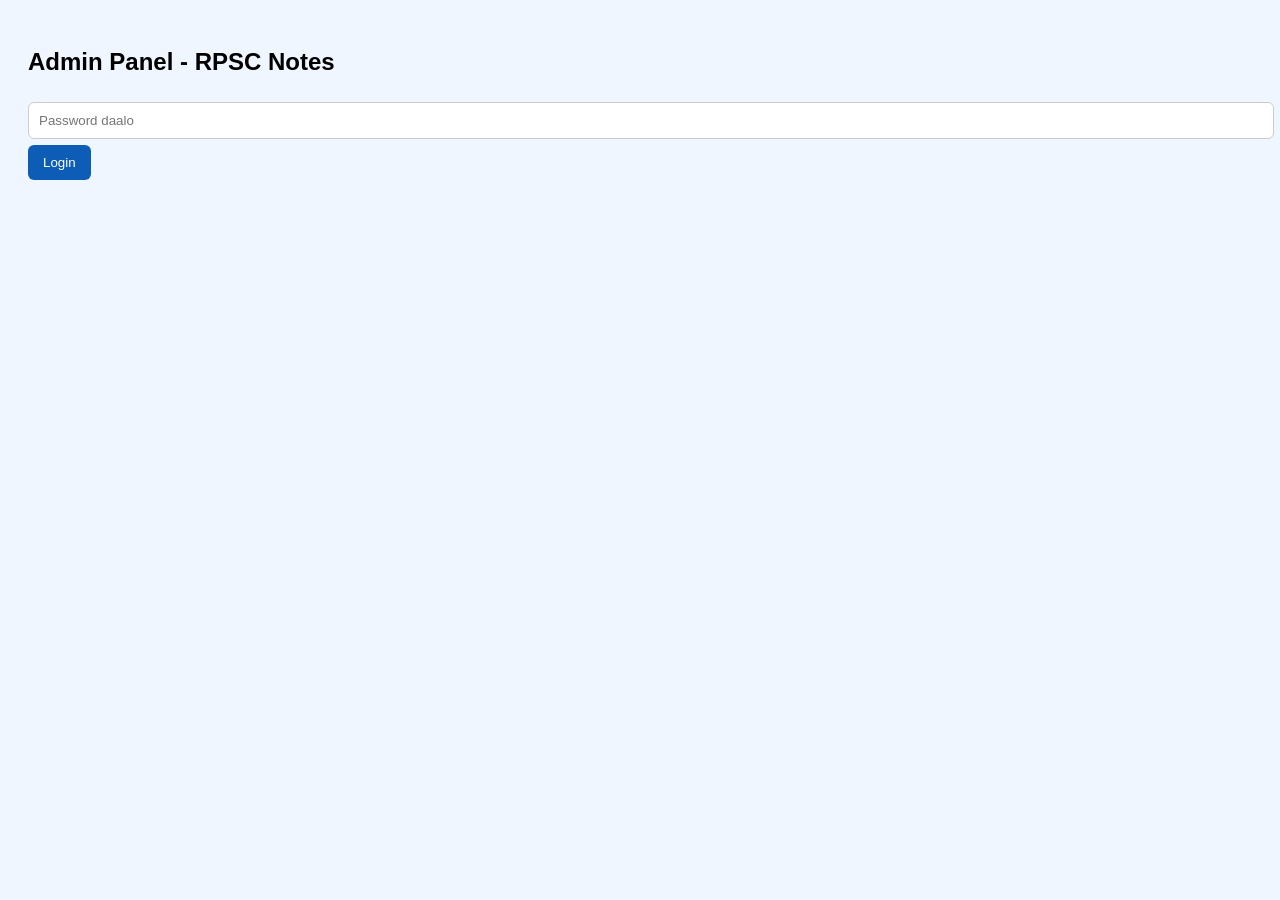
==== admin.html @ 4daaa354 "uplod" ====
<!DOCTYPE html>
<html>
<head>
<title>Admin - RPSC Notes</title>
<meta name="viewport" content="width=device-width, initial-scale=1">
<style>
body{font-family:Arial; padding:20px; background:#f0f6ff}
.box{background:white; padding:15px; border-radius:10px; margin-bottom:15px}
input,textarea{width:100%; padding:10px; margin:6px 0; border:1px solid #ccc; border-radius:6px}
button{padding:10px 15px; background:#0d5cb6; color:white; border:none; border-radius:6px; cursor:pointer}
.card{border:1px solid #ddd; padding:10px; border-radius:8px; margin:8px 0}
</style>
</head>
<body>
<h2>Admin Panel - RPSC Notes</h2>
<div id="login">
  <input type="password" id="pass" placeholder="Password daalo">
    <button onclick="checkPass()">Login</button>
    </div>

    <div id="panel" style="display:none">
      <div class="box">
          <h3>Naya Notes Add Karo</h3>
              <input id="tag" placeholder="Tag - ex: Rajasthan GK">
                  <input id="title" placeholder="Title - ex: Rajasthan History Notes">
                      <textarea id="desc" placeholder="Description"></textarea>
                          <input id="link" placeholder="PDF Link (Google Drive)">
                              <button onclick="addNote()">Add / Save</button>
                                </div>
                                  <div id="list"></div>
                                    <button onclick="clearAll()" style="background:red; margin-top:20px">Sab Delete</button>
                                    </div>

                                    <script>
                                    let notes = JSON.parse(localStorage.getItem('rpsc_notes') || '[]');
                                    function checkPass(){
                                      if(document.getElementById('pass').value === 'rpsc123'){ // password change kar sakte ho
                                          document.getElementById('login').style.display='none';
                                              document.getElementById('panel').style.display='block';
                                                  showList();
                                                    } else alert('Galat Password');
                                                    }
                                                    function addNote(){
                                                      let n = {
                                                          tag: document.getElementById('tag').value,
                                                              title: document.getElementById('title').value,
                                                                  desc: document.getElementById('desc').value,
                                                                      link: document.getElementById('link').value
                                                                        };
                                                                          if(!n.title) return alert('Title likho');
                                                                            notes.unshift(n);
                                                                              localStorage.setItem('rpsc_notes', JSON.stringify(notes));
                                                                                showList();
                                                                                  document.getElementById('title').value=''; document.getElementById('desc').value='';
                                                                                  }
                                                                                  function showList(){
                                                                                    let html='';
                                                                                      notes.forEach((x,i)=>{
                                                                                          html+=`<div class="card"><b>${x.title}</b> - ${x.tag} <button onclick="del(${i})" style="float:right;background:red">Delete</button></div>`;
                                                                                            });
                                                                                              document.getElementById('list').innerHTML = html;
                                                                                              }
                                                                                              function del(i){ notes.splice(i,1); localStorage.setItem('rpsc_notes', JSON.stringify(notes)); showList(); }
                                                                                              function clearAll(){ if(confirm('Sab delete?')){ localStorage.removeItem('rpsc_notes'); notes=[]; showList(); } }
                                                                                              </script>
                                                                                              </body>
                                                                                              </html>
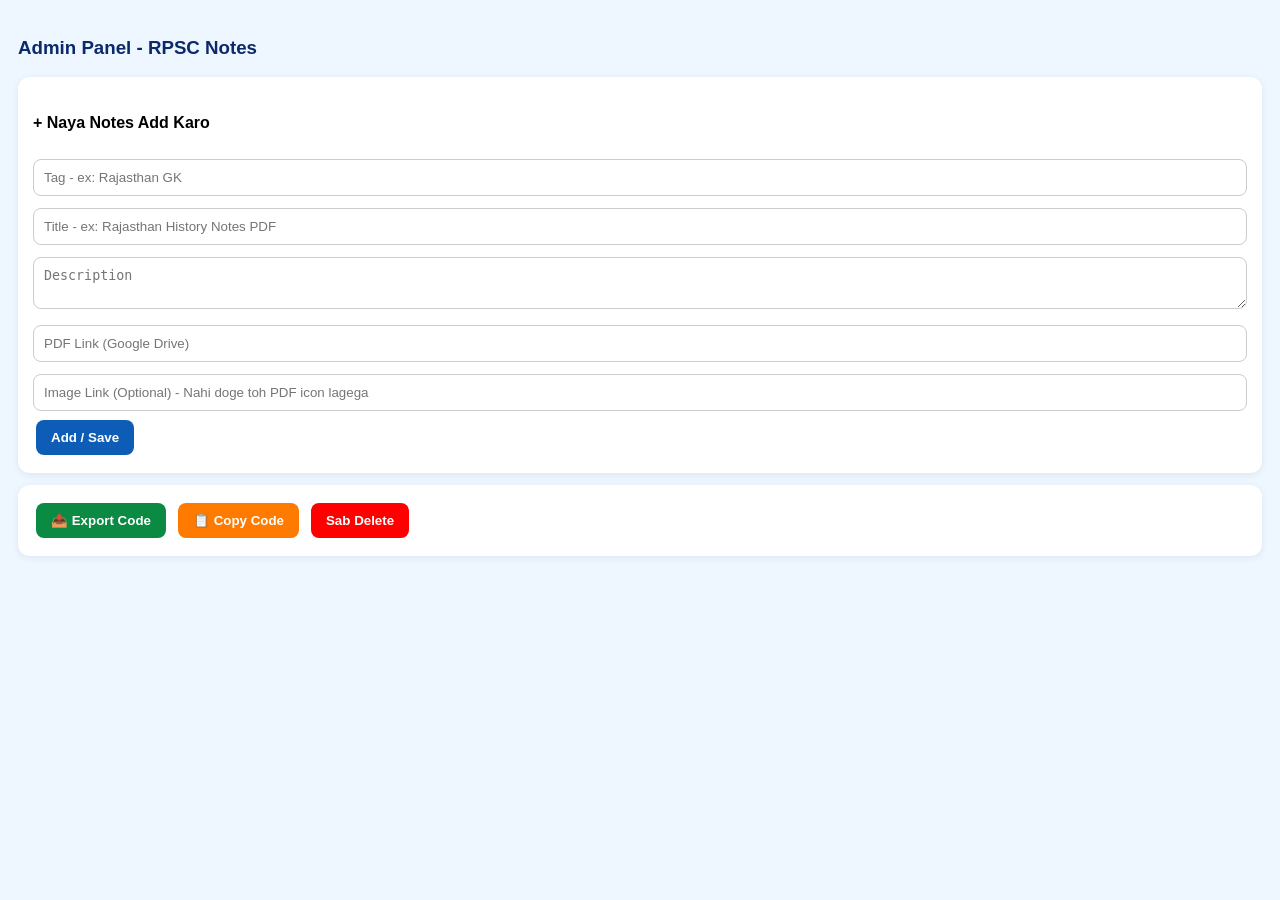
==== commit 70628642: "Revamp admin panel with new features and styles Updated the admin panel layout and functionality wit" ====
--- a/admin.html
+++ b/admin.html
@@ -1,67 +1,43 @@
 <!DOCTYPE html>
 <html>
 <head>
+<meta charset="UTF-8">
+<meta name="viewport" content="width=device-width, initial-scale=1">
 <title>Admin - RPSC Notes</title>
-<meta name="viewport" content="width=device-width, initial-scale=1">
 <style>
-body{font-family:Arial; padding:20px; background:#f0f6ff}
-.box{background:white; padding:15px; border-radius:10px; margin-bottom:15px}
-input,textarea{width:100%; padding:10px; margin:6px 0; border:1px solid #ccc; border-radius:6px}
-button{padding:10px 15px; background:#0d5cb6; color:white; border:none; border-radius:6px; cursor:pointer}
-.card{border:1px solid #ddd; padding:10px; border-radius:8px; margin:8px 0}
+body{background:#eef6ff;padding:10px;font-family:Arial}
+.box{background:#fff;padding:15px;border-radius:12px;margin-bottom:12px;box-shadow:0 2px 8px #0001}
+input,textarea{width:100%;padding:10px;margin:6px 0;border:1px solid #ccc;border-radius:8px;box-sizing:border-box}
+button{padding:10px 15px;background:#0d5cb6;color:#fff;border:none;border-radius:8px;font-weight:bold;cursor:pointer;margin:3px}
+.btn-green{background:#0a8a42}
+.btn-orange{background:#ff7a00}
+.btn-red{background:red}
+#exportBox{display:none;background:#f0f8ff;border:1.5px dashed #0d5cb6;padding:12px;border-radius:10px;margin-top:10px}
+#exportCode{width:100%;height:150px;font-size:11px;font-family:monospace}
+.card{border:1px solid #ddd;padding:8px;margin:5px 0;border-radius:8px;display:flex;justify-content:space-between;align-items:center;font-size:13px}
 </style>
 </head>
 <body>
-<h2>Admin Panel - RPSC Notes</h2>
-<div id="login">
-  <input type="password" id="pass" placeholder="Password daalo">
-    <button onclick="checkPass()">Login</button>
-    </div>
+<h3 style="color:#0a2a6b">Admin Panel - RPSC Notes</h3>
 
-    <div id="panel" style="display:none">
-      <div class="box">
-          <h3>Naya Notes Add Karo</h3>
-              <input id="tag" placeholder="Tag - ex: Rajasthan GK">
-                  <input id="title" placeholder="Title - ex: Rajasthan History Notes">
-                      <textarea id="desc" placeholder="Description"></textarea>
-                          <input id="link" placeholder="PDF Link (Google Drive)">
-                              <button onclick="addNote()">Add / Save</button>
-                                </div>
-                                  <div id="list"></div>
-                                    <button onclick="clearAll()" style="background:red; margin-top:20px">Sab Delete</button>
-                                    </div>
+<div class="box">
+<h4> + Naya Notes Add Karo</h4>
+<input id="tag" placeholder="Tag - ex: Rajasthan GK">
+<input id="title" placeholder="Title - ex: Rajasthan History Notes PDF">
+<textarea id="desc" placeholder="Description"></textarea>
+<input id="link" placeholder="PDF Link (Google Drive)">
+<input id="img" placeholder="Image Link (Optional) - Nahi doge toh PDF icon lagega">
+<button onclick="add()">Add / Save</button>
+</div>
 
-                                    <script>
-                                    let notes = JSON.parse(localStorage.getItem('rpsc_notes') || '[]');
-                                    function checkPass(){
-                                      if(document.getElementById('pass').value === 'rpsc123'){ // password change kar sakte ho
-                                          document.getElementById('login').style.display='none';
-                                              document.getElementById('panel').style.display='block';
-                                                  showList();
-                                                    } else alert('Galat Password');
-                                                    }
-                                                    function addNote(){
-                                                      let n = {
-                                                          tag: document.getElementById('tag').value,
-                                                              title: document.getElementById('title').value,
-                                                                  desc: document.getElementById('desc').value,
-                                                                      link: document.getElementById('link').value
-                                                                        };
-                                                                          if(!n.title) return alert('Title likho');
-                                                                            notes.unshift(n);
-                                                                              localStorage.setItem('rpsc_notes', JSON.stringify(notes));
-                                                                                showList();
-                                                                                  document.getElementById('title').value=''; document.getElementById('desc').value='';
-                                                                                  }
-                                                                                  function showList(){
-                                                                                    let html='';
-                                                                                      notes.forEach((x,i)=>{
-                                                                                          html+=`<div class="card"><b>${x.title}</b> - ${x.tag} <button onclick="del(${i})" style="float:right;background:red">Delete</button></div>`;
-                                                                                            });
-                                                                                              document.getElementById('list').innerHTML = html;
-                                                                                              }
-                                                                                              function del(i){ notes.splice(i,1); localStorage.setItem('rpsc_notes', JSON.stringify(notes)); showList(); }
-                                                                                              function clearAll(){ if(confirm('Sab delete?')){ localStorage.removeItem('rpsc_notes'); notes=[]; showList(); } }
-                                                                                              </script>
-                                                                                              </body>
-                                                                                              </html>+<div class="box">
+<div style="display:flex;gap:6px;flex-wrap:wrap">
+<button class="btn-green" onclick="exportCode()">📤 Export Code</button>
+<button class="btn-orange" onclick="copyCode()">📋 Copy Code</button>
+<button class="btn-red" onclick="clearAll()">Sab Delete</button>
+</div>
+
+<div id="exportBox">
+<b>Ye code copy karke index.html me defaultNotes me paste karna hai taaki sabko dikhe:</b>
+<textarea id="exportCode" readonly></textarea>
+<p style="font-size:11px;color:#555;margin-top:6px">GitHub > index.html > Edit > defaultNotes ko
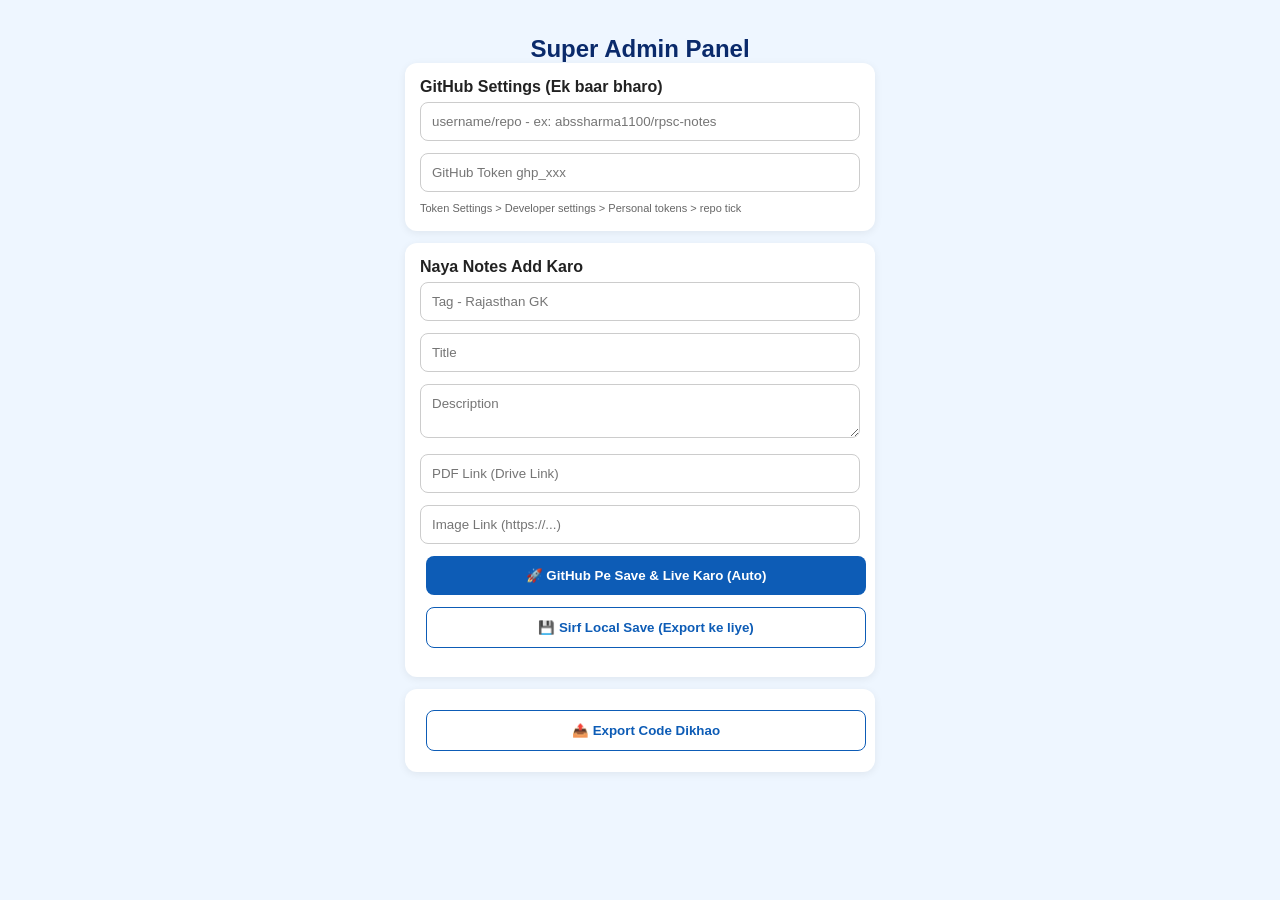
==== commit 0445cb16: "Update admin panel to super admin panel with new features" ====
--- a/admin.html
+++ b/admin.html
@@ -1,43 +1,75 @@
 <!DOCTYPE html>
 <html>
 <head>
-<meta charset="UTF-8">
-<meta name="viewport" content="width=device-width, initial-scale=1">
-<title>Admin - RPSC Notes</title>
-<style>
-body{background:#eef6ff;padding:10px;font-family:Arial}
-.box{background:#fff;padding:15px;border-radius:12px;margin-bottom:12px;box-shadow:0 2px 8px #0001}
-input,textarea{width:100%;padding:10px;margin:6px 0;border:1px solid #ccc;border-radius:8px;box-sizing:border-box}
-button{padding:10px 15px;background:#0d5cb6;color:#fff;border:none;border-radius:8px;font-weight:bold;cursor:pointer;margin:3px}
-.btn-green{background:#0a8a42}
-.btn-orange{background:#ff7a00}
-.btn-red{background:red}
-#exportBox{display:none;background:#f0f8ff;border:1.5px dashed #0d5cb6;padding:12px;border-radius:10px;margin-top:10px}
-#exportCode{width:100%;height:150px;font-size:11px;font-family:monospace}
-.card{border:1px solid #ddd;padding:8px;margin:5px 0;border-radius:8px;display:flex;justify-content:space-between;align-items:center;font-size:13px}
-</style>
+<meta charset="UTF-8"><meta name="viewport" content="width=device-width, initial-scale=1">
+<title>Super Admin - RPSC</title>
+<link rel="stylesheet" href="style.css">
+<style>.admin-wrap{max-width:500px;margin:20px auto;padding:15px}.box{background:#fff;padding:15px;border-radius:12px;margin-bottom:12px;box-shadow:0 2px 8px #0001}input,textarea{width:100%;padding:11px;margin:6px 0;border:1px solid #ccc;border-radius:8px}button{width:100%}</style>
 </head>
 <body>
-<h3 style="color:#0a2a6b">Admin Panel - RPSC Notes</h3>
-
+<div class="admin-wrap">
+<h2 style="color:#0a2a6b;text-align:center">Super Admin Panel</h2>
 <div class="box">
-<h4> + Naya Notes Add Karo</h4>
-<input id="tag" placeholder="Tag - ex: Rajasthan GK">
-<input id="title" placeholder="Title - ex: Rajasthan History Notes PDF">
+<h4>GitHub Settings (Ek baar bharo)</h4>
+<input id="repo" placeholder="username/repo - ex: abssharma1100/rpsc-notes">
+<input id="token" type="password" placeholder="GitHub Token ghp_xxx">
+<small style="font-size:11px;color:#666">Token Settings > Developer settings > Personal tokens > repo tick</small>
+</div>
+<div class="box">
+<h4>Naya Notes Add Karo</h4>
+<input id="tag" placeholder="Tag - Rajasthan GK">
+<input id="title" placeholder="Title">
 <textarea id="desc" placeholder="Description"></textarea>
-<input id="link" placeholder="PDF Link (Google Drive)">
-<input id="img" placeholder="Image Link (Optional) - Nahi doge toh PDF icon lagega">
-<button onclick="add()">Add / Save</button>
+<input id="link" placeholder="PDF Link (Drive Link)">
+<input id="img" placeholder="Image Link (https://...)">
+<button class="btn btn-blue" onclick="pushToGitHub()">🚀 GitHub Pe Save & Live Karo (Auto)</button>
+<button class="btn btn-white" onclick="localSave()">💾 Sirf Local Save (Export ke liye)</button>
+<p id="status" style="font-size:12px;margin-top:8px;text-align:center"></p>
 </div>
-
 <div class="box">
-<div style="display:flex;gap:6px;flex-wrap:wrap">
-<button class="btn-green" onclick="exportCode()">📤 Export Code</button>
-<button class="btn-orange" onclick="copyCode()">📋 Copy Code</button>
-<button class="btn-red" onclick="clearAll()">Sab Delete</button>
+<button class="btn btn-white" onclick="exportData()">📤 Export Code Dikhao</button>
+<textarea id="exportArea" style="display:none;height:150px;font-size:11px;margin-top:10px"></textarea>
 </div>
-
-<div id="exportBox">
-<b>Ye code copy karke index.html me defaultNotes me paste karna hai taaki sabko dikhe:</b>
-<textarea id="exportCode" readonly></textarea>
-<p style="font-size:11px;color:#555;margin-top:6px">GitHub > index.html > Edit > defaultNotes ko
+</div>
+<script>
+function localSave(){
+ let n={tag:tag.value||'General',title:title.value,desc:desc.value,link:link.value||'#',img:img.value||''};
+ if(!n.title) return alert('Title bharo');
+ let old=JSON.parse(localStorage.getItem('rpsc_notes')||'[]');
+ old.unshift(n);
+ localStorage.setItem('rpsc_notes',JSON.stringify(old));
+ alert('Local save ho gaya!');
+}
+async function pushToGitHub(){
+ let repo=document.getElementById('repo').value.trim();
+ let token=document.getElementById('token').value.trim();
+ let tagV=document.getElementById('tag').value||'General';
+ let titleV=document.getElementById('title').value;
+ let descV=document.getElementById('desc').value;
+ let linkV=document.getElementById('link').value||'#';
+ let imgV=document.getElementById('img').value||'';
+ if(!repo||!token||!titleV) return alert('Repo, Token, Title zaruri hai');
+ let status=document.getElementById('status');
+ status.innerText='⏳ GitHub se data la raha hu...';
+ try{
+  let url=`https://api.github.com/repos/${repo}/contents/notes.json`;
+  let res=await fetch(url,{headers:{Authorization:`token ${token}`}});
+  let data=await res.json();
+  let sha=data.sha;
+  let oldContent=JSON.parse(atob(data.content));
+  oldContent.unshift({tag:tagV,title:titleV,desc:descV,link:linkV,img:imgV});
+  let newContent=btoa(unescape(encodeURIComponent(JSON.stringify(oldContent,null,2))));
+  status.innerText='🚀 GitHub pe upload kar raha hu...';
+  await fetch(url,{method:'PUT',headers:{Authorization:`token ${token}`,'Content-Type':'application/json'},body:JSON.stringify({message:`Add ${titleV}`,content:newContent,sha})});
+  status.innerText='✅ Ho gaya! 1 min me site live ho jayegi';
+  alert('Success! Vercel 1 min me auto update karega');
+ }catch(e){status.innerText='❌ Error: '+e.message; alert('Repo name ya Token galat hai');}
+}
+function exportData(){
+ let d=localStorage.getItem('rpsc_notes')||'[]';
+ document.getElementById('exportArea').style.display='block';
+ document.getElementById('exportArea').value=d;
+}
+</script>
+</body>
+</html>
--- a/style.css
+++ b/style.css
@@ -0,0 +1,23 @@
+*{margin:0;padding:0;box-sizing:border-box;font-family:Arial, sans-serif}
+body{background:#eef6ff;color:#222}
+.navbar{background:#fff;padding:12px 5%;display:flex;justify-content:space-between;align-items:center;box-shadow:0 2px 10px rgba(0,0,0,.08);position:sticky;top:0;z-index:100}
+.logo{display:flex;gap:10px;align-items:center;color:#0d3b8a;font-weight:bold;font-size:17px;line-height:1.1}
+.logo small{font-weight:normal;font-size:11px;color:#666}
+.logo-icon{width:44px;height:44px;background:#0d5cb6;color:#fff;border-radius:50%;display:flex;align-items:center;justify-content:center;font-size:22px}
+.nav-links{font-size:13px;color:#555}
+.hero{background:linear-gradient(135deg,#d6e9ff,#b5d3ff);padding:40px 5%;text-align:center}
+.hero h1{color:#0a2a6b;font-size:30px;max-width:700px;margin:0 auto;line-height:1.3}
+.hero p{margin-top:10px;color:#333}
+.btn{padding:12px 22px;border-radius:8px;border:none;font-weight:bold;margin:6px;cursor:pointer}
+.btn-blue{background:#0d5cb6;color:#fff}
+.btn-white{background:#fff;color:#0d5cb6;border:1.5px solid #0d5cb6}
+.ad-box{background:#fffbe6;border:1.5px dashed #f1c40f;margin:16px 5%;padding:18px;text-align:center;border-radius:10px;color:#999;font-size:13px}
+.container{padding:0 5%}
+.card{background:#fff;margin-bottom:14px;padding:14px;border-radius:14px;box-shadow:0 4px 12px rgba(0,0,0,.06);display:flex;gap:14px;align-items:center;transition:.2s}
+.card:hover{transform:translateY(-2px);box-shadow:0 8px 20px rgba(0,0,0,.1)}
+.card img{width:80px;height:80px;border-radius:12px;object-fit:cover;flex-shrink:0}
+.tag{background:#e0efff;color:#0d5cb6;padding:3px 10px;border-radius:20px;font-size:10px;font-weight:bold}
+.card-body h3{margin:6px 0;font-size:17px;color:#0a2a6b}
+.card-body p{font-size:13px;color:#666;margin-bottom:6px}
+.card-body a{color:#0d5cb6;font-weight:bold;font-size:13px;text-decoration:none}
+.footer{background:#fff;text-align:center;padding:20px;font-size:12px;color:#888;margin-top:20px;border-top:1px solid #eee}
